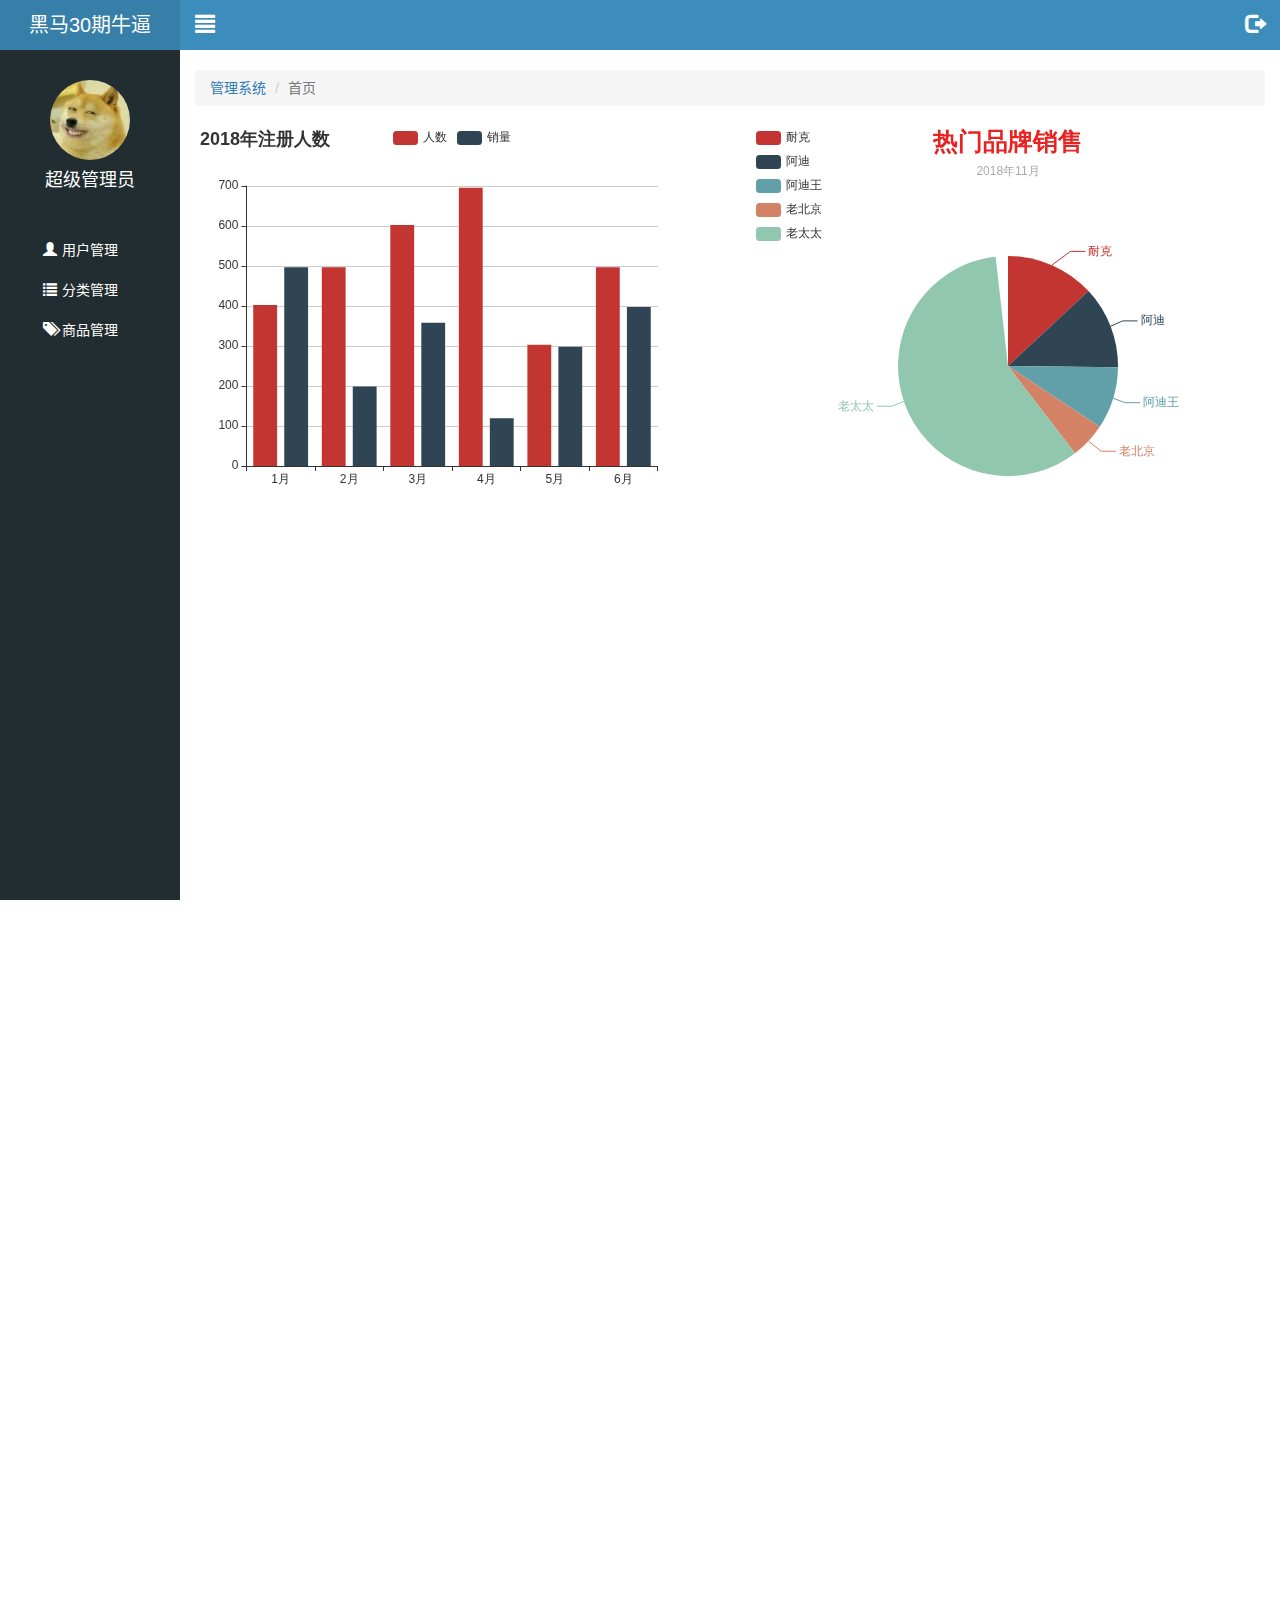
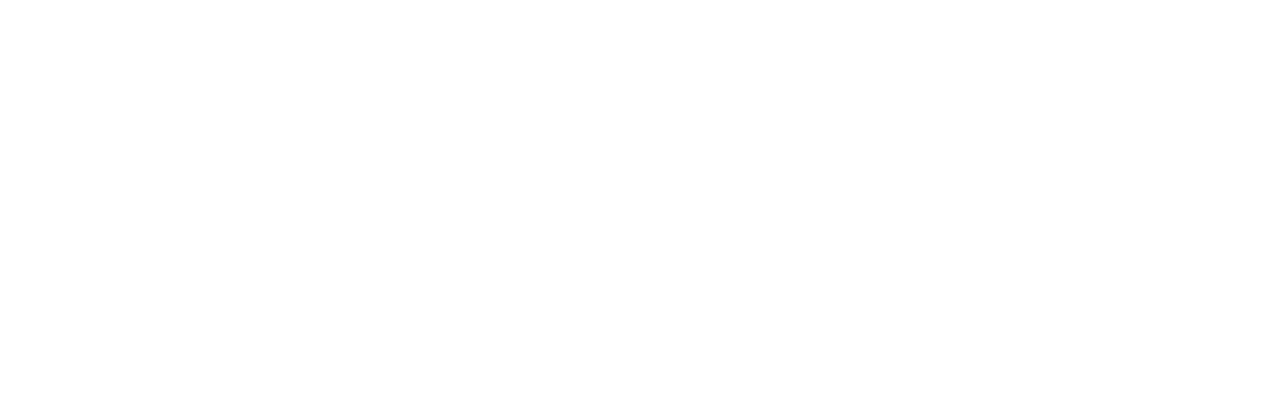
==== public/back3/index.html @ e0ff762d "初始化提交" ====
<!DOCTYPE html>
<html lang="zh-CN">
<head>
  <meta charset="UTF-8">
  <title>乐淘商城</title>
  <meta name="viewport"
        content="width=device-width, user-scalable=no, initial-scale=1.0, maximum-scale=1.0, minimum-scale=1.0">
  <link rel="stylesheet" href="./lib/bootstrap/css/bootstrap.css">
  <link rel="stylesheet" href="./lib/bootstrap-validator/css/bootstrapValidator.css">
  <link rel="stylesheet" href="./lib/nprogress/nprogress.css">
  <link rel="stylesheet" href="./css/common.css">
</head>
<body>


<!-- 左侧侧边栏 -->
<div class="lt_aside">
  <!-- 标题 -->
  <div class="brand">
    <a href="#">黑马30期牛逼</a>
  </div>
  <!-- 用户头像 -->
  <div class="user">
    <img src="./images/02.jpg" alt="">
    <p>超级管理员</p>
  </div>
  <!-- 导航 -->
  <div class="nav">
    <ul>
      <li><a href="user.html"><i class="glyphicon glyphicon-user"></i><span>用户管理</span></a></li>
      <li>
        <a href="javascript:;" id="category"><i class="glyphicon glyphicon-list"></i><span>分类管理</span></a>
        <!-- 用于切换显示的二级列表 -->
        <div class="child">
          <a href="first.html">一级分类</a>
          <a href="second.html">二级分类</a>
        </div>
      </li>
      <li><a href="product.html"><i class="glyphicon glyphicon-tags"></i><span>商品管理</span></a></li>
    </ul>
  </div>
</div>

<!-- 右侧主体部分 -->
<div class="lt_main">

  <!-- 头部的 topbar -->
  <div class="lt_topbar">
    <!-- pull-left   pull-right -->
    <a class="icon_left pull-left" href="#"><i class="glyphicon glyphicon-align-justify"></i></a>
    <a class="icon_right pull-right" href="#"><i class="glyphicon glyphicon-log-out"></i></a>
  </div>

  <!-- 流式布局容器 container-fluid 特征: 宽度100%,  默认有左右的 15px padding -->
  <div class="container-fluid">

    <!-- 链接导航, 路径导航 -->
    <ol class="breadcrumb mt_20">
      <li><a href="index.html">管理系统</a></li>
      <li class="active">首页</li>
    </ol>

    <!-- 两个图表, 要求要是有宽高的容器 -->
    <div class="lt_content">

      <div class="echarts_left pull-left"></div>

      <div class="echarts_right pull-right"></div>

    </div>

  </div>

</div>



<!-- 控制模态框大小: modal-lg大  默认中等  modal-sm小 -->
<!-- data-dismiss="modal" 可以关闭当前模态框 -->


<!-- 退出模态框 -->
<!-- 外层div是蒙层 -->
<div class="modal fade" tabindex="-1" id="logoutModal">
  <!-- 内层模态框 -->
  <div class="modal-dialog modal-sm">
    <div class="modal-content">
      <div class="modal-header">
        <button type="button" class="close" data-dismiss="modal"><span>&times;</span></button>
        <h4 class="modal-title">温馨提示</h4>
      </div>
      <div class="modal-body">
        <p class="red"><i class="glyphicon glyphicon-info-sign"></i><span>您确定要退出后台管理系统吗？</span></p>
      </div>
      <div class="modal-footer">
        <button type="button" class="btn btn-default" data-dismiss="modal">取消</button>
        <button type="button" class="btn btn-primary" id="logoutBtn">退出</button>
      </div>
    </div>
  </div>
</div>



<script src="./lib/jquery/jquery.min.js"></script>
<script src="./lib/bootstrap/js/bootstrap.min.js"></script>
<script src="./lib/bootstrap-validator/js/bootstrapValidator.min.js"></script>
<script src="./lib/nprogress/nprogress.js"></script>
<script src="./lib/echarts/echarts.min.js"></script>
<script src="./js/common.js"></script>
<script src="./js/isLogin.js"></script>
<script src="./js/index.js"></script>


</body>
</html>
---- public/back3/lib/bootstrap-validator/css/bootstrapValidator.css ----
/**
 * BootstrapValidator (http://bootstrapvalidator.com)
 * The best jQuery plugin to validate form fields. Designed to use with Bootstrap 3
 *
 * @author      http://twitter.com/nghuuphuoc
 * @copyright   (c) 2013 - 2014 Nguyen Huu Phuoc
 * @license     MIT
 */

.bv-form .help-block {
    margin-bottom: 0;
}
.bv-form .tooltip-inner {
    text-align: left;
}
.nav-tabs li.bv-tab-success > a {
    color: #3c763d;
}
.nav-tabs li.bv-tab-error > a {
    color: #a94442;
}
---- public/back3/lib/nprogress/nprogress.css ----
/* Make clicks pass-through */
#nprogress {
  pointer-events: none;
}

#nprogress .bar {
  background: greenyellow;

  position: fixed;
  z-index: 10000;
  top: 0;
  left: 0;

  width: 100%;
  height: 2px;
}

/* Fancy blur effect */
#nprogress .peg {
  display: block;
  position: absolute;
  right: 0px;
  width: 100px;
  height: 100%;
  box-shadow: 0 0 10px #29d, 0 0 5px #29d;
  opacity: 1.0;

  -webkit-transform: rotate(3deg) translate(0px, -4px);
      -ms-transform: rotate(3deg) translate(0px, -4px);
          transform: rotate(3deg) translate(0px, -4px);
}

/* Remove these to get rid of the spinner */
#nprogress .spinner {
  display: block;
  position: fixed;
  z-index: 1031;
  top: 15px;
  right: 15px;
}

#nprogress .spinner-icon {
  width: 18px;
  height: 18px;
  box-sizing: border-box;

  border: solid 2px transparent;
  border-top-color: #29d;
  border-left-color: #29d;
  border-radius: 50%;

  -webkit-animation: nprogress-spinner 400ms linear infinite;
          animation: nprogress-spinner 400ms linear infinite;
}

.nprogress-custom-parent {
  overflow: hidden;
  position: relative;
}

.nprogress-custom-parent #nprogress .spinner,
.nprogress-custom-parent #nprogress .bar {
  position: absolute;
}

@-webkit-keyframes nprogress-spinner {
  0%   { -webkit-transform: rotate(0deg); }
  100% { -webkit-transform: rotate(360deg); }
}
@keyframes nprogress-spinner {
  0%   { transform: rotate(0deg); }
  100% { transform: rotate(360deg); }
}
---- public/back3/css/common.css ----
.body_bg {
  background-color: #222D32;
}

a:link,
a:visited,
a:hover,
a:active {
  text-decoration: none;
}

ul {
  list-style: none;
  margin: 0;
  padding: 0;
}

/* 需求: 让所有表格的 th和td 内容居中 */
.table.table-bordered th,
.table.table-bordered td {
  text-align: center;
  vertical-align: middle;
}



.panel .panel-title {
  height: 40px;
  line-height: 40px;
  text-align: center;
  font-size: 20px;
}

.mt_150 {
  margin-top: 150px;
}
.mt_20 {
  margin-top: 20px;
}
.red {
  color: #A94442;
}



.lt_aside {
  position: fixed;
  left: 0;
  top: 0;
  width: 180px;
  height: 100%;
  background-color: #222D32;
  z-index: 999;
  transition: left 1s;
}
.lt_aside.hidemenu {
  left: -180px;
}

.lt_aside .brand {
  width: 100%;
  height: 50px;
  line-height: 50px;
  background-color: #367FA9;
}
.lt_aside .brand a {
  text-align: center;
  display: block;
  color: #fff;
  text-decoration: none;
  font-size: 20px;
}
.lt_aside .user {
  height: 180px;
  padding-top: 30px;
}
.lt_aside .user img {
  width: 80px;
  height: 80px;
  border-radius: 50%;
  margin: 0 auto;
  display: block;
}
.lt_aside .user p {
  text-align: center;
  line-height: 40px;
  color: #fff;
  font-size: 18px;
}

.lt_aside .nav li a {
  display: block;
  height: 40px;
  line-height: 40px;
  padding-left: 40px;
  color: #fff;
  border-left: 3px solid transparent;
}
.lt_aside .nav li a.current {
  background-color: #1D1F21;
  border-left: 3px solid #069;
}
.lt_aside .nav li i {
  margin-right: 5px;
}
.lt_aside .nav li .child {
  display: none;
}
.lt_aside .nav li .child a {
  padding-left: 60px;
}


.lt_main {
  height: 2000px;
  padding-left: 180px;
  padding-top: 50px;
  transition: padding-left 1s;
}
.lt_main.hidemenu {
  padding-left: 0px;
}

.lt_topbar {
  position: fixed;
  left: 0;
  top: 0;
  width: 100%;
  height: 50px;
  background-color: #3C8DBC;
  padding-left: 180px;
  transition: padding-left 1s;
}
.lt_topbar.hidemenu {
  padding-left: 0px;
}


.lt_topbar .icon_left,
.lt_topbar .icon_right {
  width: 50px;
  height: 50px;
  line-height: 50px;
  text-align: center;
  color: #fff;
  font-size: 20px;
}


.lt_content .echarts_left,
.lt_content .echarts_right {
  width: 48%;
  height: 400px;
}
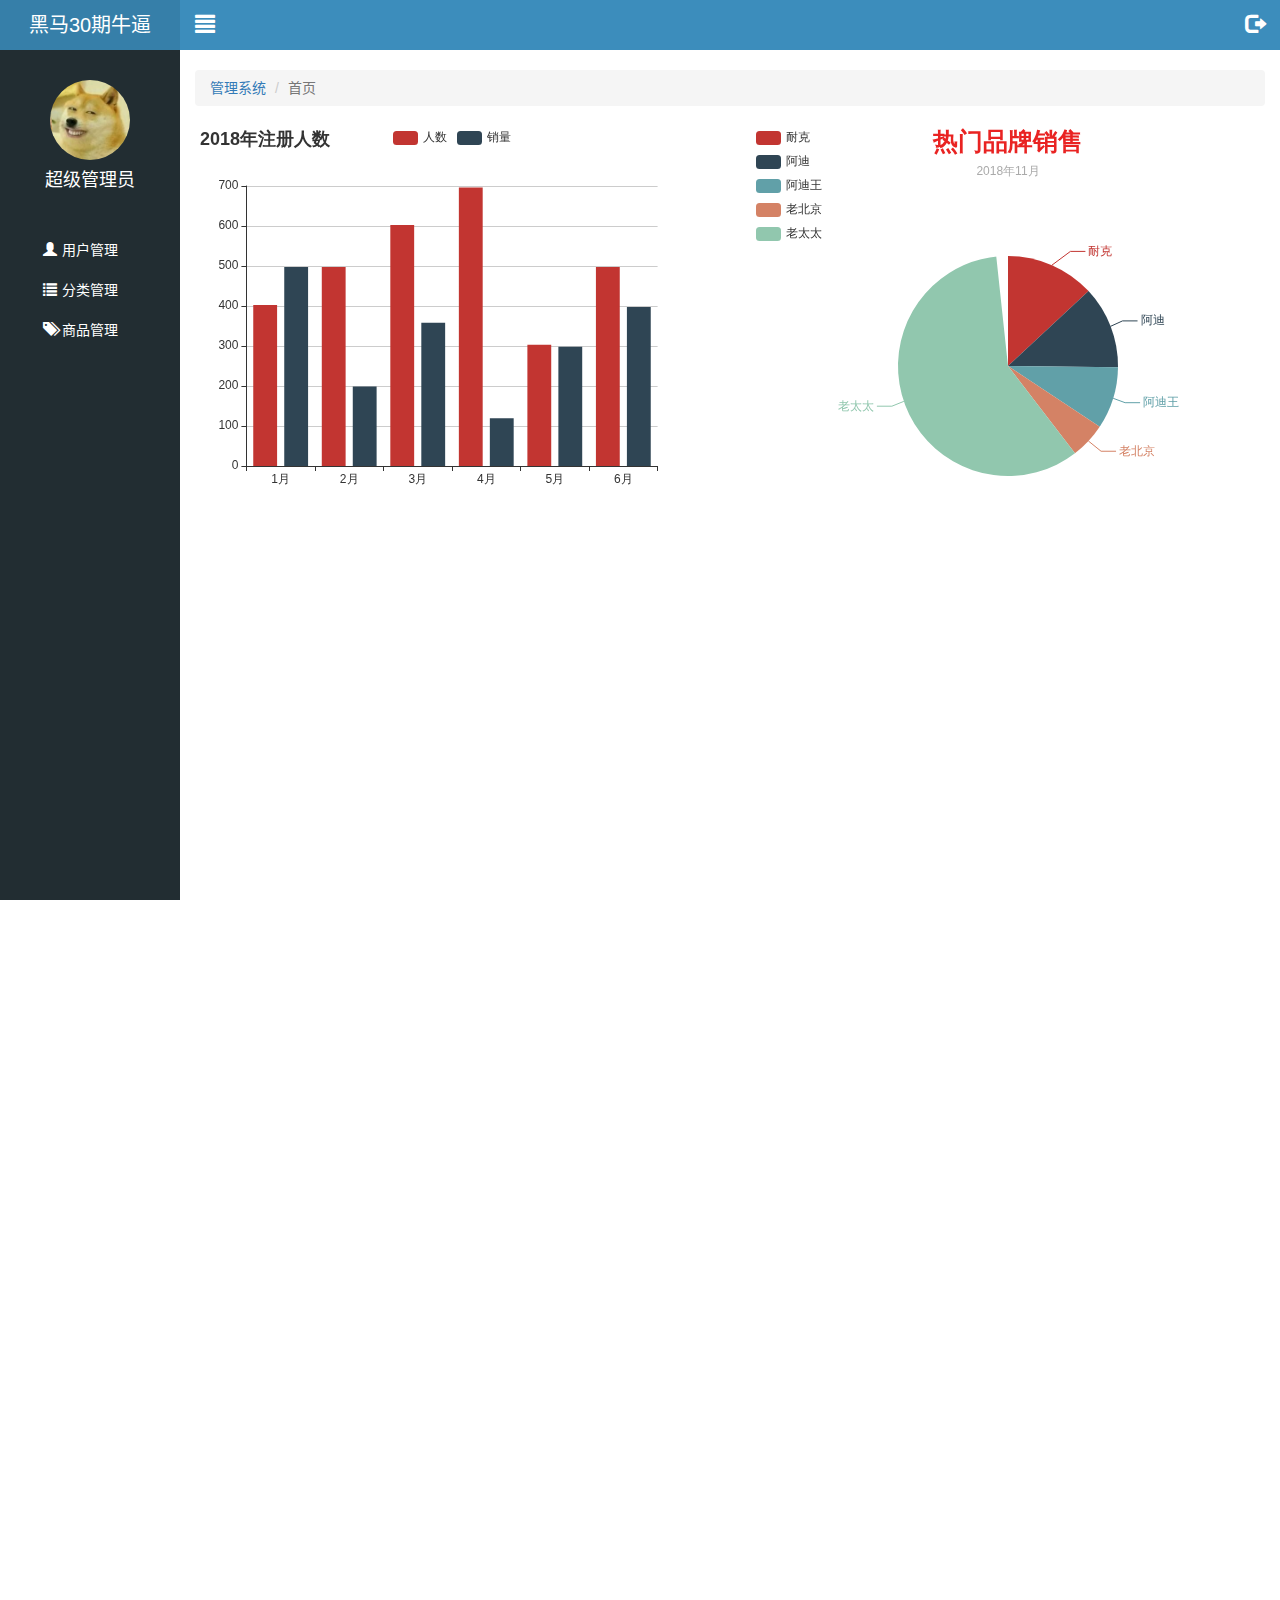
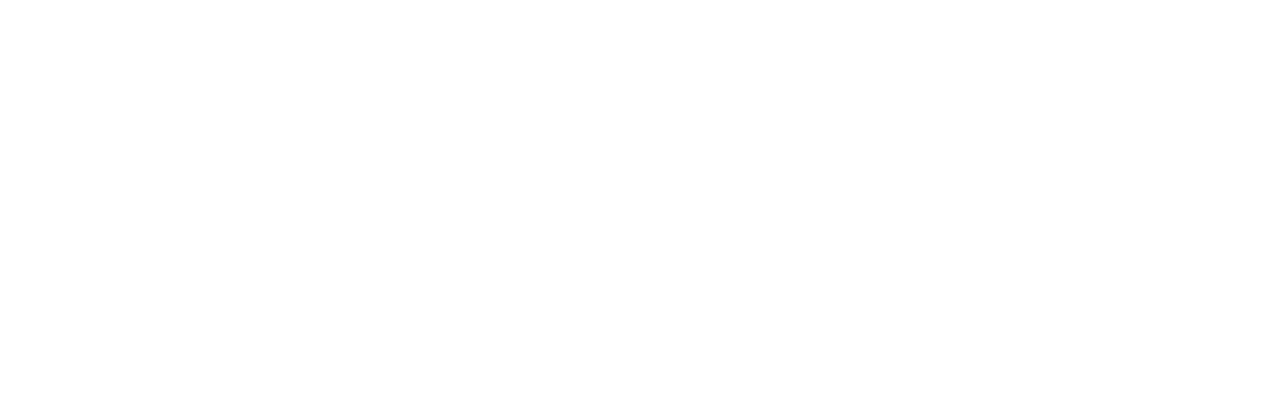
==== commit 74912e4e: "首页公共静态页面完成" ====
--- a/public/back3/index.html
+++ b/public/back3/index.html
@@ -1,116 +1,129 @@
 <!DOCTYPE html>
 <html lang="zh-CN">
-<head>
-  <meta charset="UTF-8">
-  <title>乐淘商城</title>
-  <meta name="viewport"
-        content="width=device-width, user-scalable=no, initial-scale=1.0, maximum-scale=1.0, minimum-scale=1.0">
-  <link rel="stylesheet" href="./lib/bootstrap/css/bootstrap.css">
-  <link rel="stylesheet" href="./lib/bootstrap-validator/css/bootstrapValidator.css">
-  <link rel="stylesheet" href="./lib/nprogress/nprogress.css">
-  <link rel="stylesheet" href="./css/common.css">
-</head>
-<body>
-
-
-<!-- 左侧侧边栏 -->
-<div class="lt_aside">
-  <!-- 标题 -->
-  <div class="brand">
-    <a href="#">黑马30期牛逼</a>
-  </div>
-  <!-- 用户头像 -->
-  <div class="user">
-    <img src="./images/02.jpg" alt="">
-    <p>超级管理员</p>
-  </div>
-  <!-- 导航 -->
-  <div class="nav">
-    <ul>
-      <li><a href="user.html"><i class="glyphicon glyphicon-user"></i><span>用户管理</span></a></li>
-      <li>
-        <a href="javascript:;" id="category"><i class="glyphicon glyphicon-list"></i><span>分类管理</span></a>
-        <!-- 用于切换显示的二级列表 -->
-        <div class="child">
-          <a href="first.html">一级分类</a>
-          <a href="second.html">二级分类</a>
-        </div>
-      </li>
-      <li><a href="product.html"><i class="glyphicon glyphicon-tags"></i><span>商品管理</span></a></li>
-    </ul>
-  </div>
-</div>
-
-<!-- 右侧主体部分 -->
-<div class="lt_main">
-
-  <!-- 头部的 topbar -->
-  <div class="lt_topbar">
-    <!-- pull-left   pull-right -->
-    <a class="icon_left pull-left" href="#"><i class="glyphicon glyphicon-align-justify"></i></a>
-    <a class="icon_right pull-right" href="#"><i class="glyphicon glyphicon-log-out"></i></a>
-  </div>
-
-  <!-- 流式布局容器 container-fluid 特征: 宽度100%,  默认有左右的 15px padding -->
-  <div class="container-fluid">
-
-    <!-- 链接导航, 路径导航 -->
-    <ol class="breadcrumb mt_20">
-      <li><a href="index.html">管理系统</a></li>
-      <li class="active">首页</li>
-    </ol>
-
-    <!-- 两个图表, 要求要是有宽高的容器 -->
-    <div class="lt_content">
-
-      <div class="echarts_left pull-left"></div>
-
-      <div class="echarts_right pull-right"></div>
-
+  <head>
+    <meta charset="UTF-8" />
+    <title>乐淘商城</title>
+    <meta
+      name="viewport"
+      content="width=device-width, user-scalable=no, initial-scale=1.0, maximum-scale=1.0, minimum-scale=1.0"
+    />
+    <link rel="stylesheet" href="./lib/bootstrap/css/bootstrap.css" />
+    <link
+      rel="stylesheet"
+      href="./lib/bootstrap-validator/css/bootstrapValidator.css"
+    />
+    <link rel="stylesheet" href="./lib/nprogress/nprogress.css" />
+    <link rel="stylesheet" href="./css/common.css" />
+  </head>
+  <body>
+    <!-- 左侧侧边栏 -->
+    <div class="lt_aside">
+      <!-- 标题 -->
+      <div class="brand"><a href="#">黑马30期牛逼</a></div>
+      <!-- 用户头像 -->
+      <div class="user">
+        <img src="./images/02.jpg" alt="" />
+        <p>超级管理员</p>
+      </div>
+      <!-- 导航 -->
+      <div class="nav">
+        <ul>
+          <li>
+            <a href="user.html"
+              ><i class="glyphicon glyphicon-user"></i><span>用户管理</span></a
+            >
+          </li>
+          <li>
+            <a href="javascript:;" id="category"
+              ><i class="glyphicon glyphicon-list"></i><span>分类管理</span></a
+            >
+            <!-- 用于切换显示的二级列表 -->
+            <div class="child">
+              <a href="first.html">一级分类</a>
+              <a href="second.html">二级分类</a>
+            </div>
+          </li>
+          <li>
+            <a href="product.html"
+              ><i class="glyphicon glyphicon-tags"></i><span>商品管理</span></a
+            >
+          </li>
+        </ul>
+      </div>
     </div>
 
-  </div>
+    <!-- 右侧主体部分 -->
+    <div class="lt_main">
+      <!-- 头部的 topbar -->
+      <div class="lt_topbar">
+        <!-- pull-left   pull-right -->
+        <a class="icon_left pull-left" href="#"
+          ><i class="glyphicon glyphicon-align-justify"></i
+        ></a>
+        <a class="icon_right pull-right" href="#"
+          ><i class="glyphicon glyphicon-log-out"></i
+        ></a>
+      </div>
 
-</div>
+      <!--
+        流式布局容器 container-fluid 特征: 宽度100%,  默认有左右的 15px padding
+      -->
+      <div class="container-fluid">
+        <!-- 链接导航, 路径导航 -->
+        <ol class="breadcrumb mt_20">
+          <li><a href="index.html">管理系统</a></li>
+          <li class="active">首页</li>
+        </ol>
 
+        <!-- 两个图表, 要求要是有宽高的容器 -->
+        <div class="lt_content">
+          <div class="echarts_left pull-left"></div>
 
-
-<!-- 控制模态框大小: modal-lg大  默认中等  modal-sm小 -->
-<!-- data-dismiss="modal" 可以关闭当前模态框 -->
-
-
-<!-- 退出模态框 -->
-<!-- 外层div是蒙层 -->
-<div class="modal fade" tabindex="-1" id="logoutModal">
-  <!-- 内层模态框 -->
-  <div class="modal-dialog modal-sm">
-    <div class="modal-content">
-      <div class="modal-header">
-        <button type="button" class="close" data-dismiss="modal"><span>&times;</span></button>
-        <h4 class="modal-title">温馨提示</h4>
-      </div>
-      <div class="modal-body">
-        <p class="red"><i class="glyphicon glyphicon-info-sign"></i><span>您确定要退出后台管理系统吗？</span></p>
-      </div>
-      <div class="modal-footer">
-        <button type="button" class="btn btn-default" data-dismiss="modal">取消</button>
-        <button type="button" class="btn btn-primary" id="logoutBtn">退出</button>
+          <div class="echarts_right pull-right"></div>
+        </div>
       </div>
     </div>
-  </div>
-</div>
 
+    <!-- 控制模态框大小: modal-lg大  默认中等  modal-sm小 -->
+    <!-- data-dismiss="modal" 可以关闭当前模态框 -->
 
+    <!-- 退出模态框 -->
+    <!-- 外层div是蒙层 -->
+    <div class="modal fade" tabindex="-1" id="logoutModal">
+      <!-- 内层模态框 -->
+      <div class="modal-dialog modal-sm">
+        <div class="modal-content">
+          <div class="modal-header">
+            <button type="button" class="close" data-dismiss="modal">
+              <span>&times;</span>
+            </button>
+            <h4 class="modal-title">温馨提示</h4>
+          </div>
+          <div class="modal-body">
+            <p class="red">
+              <i class="glyphicon glyphicon-info-sign"></i
+              ><span>您确定要退出后台管理系统吗？</span>
+            </p>
+          </div>
+          <div class="modal-footer">
+            <button type="button" class="btn btn-default" data-dismiss="modal">
+              取消
+            </button>
+            <button type="button" class="btn btn-primary" id="logoutBtn">
+              退出
+            </button>
+          </div>
+        </div>
+      </div>
+    </div>
 
-<script src="./lib/jquery/jquery.min.js"></script>
-<script src="./lib/bootstrap/js/bootstrap.min.js"></script>
-<script src="./lib/bootstrap-validator/js/bootstrapValidator.min.js"></script>
-<script src="./lib/nprogress/nprogress.js"></script>
-<script src="./lib/echarts/echarts.min.js"></script>
-<script src="./js/common.js"></script>
-<script src="./js/isLogin.js"></script>
-<script src="./js/index.js"></script>
-
-
-</body>
-</html>+    <script src="./lib/jquery/jquery.min.js"></script>
+    <script src="./lib/bootstrap/js/bootstrap.min.js"></script>
+    <script src="./lib/bootstrap-validator/js/bootstrapValidator.min.js"></script>
+    <script src="./lib/nprogress/nprogress.js"></script>
+    <script src="./lib/echarts/echarts.min.js"></script>
+    <script src="./js/common.js"></script>
+    <script src="./js/isLogin.js"></script>
+    <script src="./js/index.js"></script>
+  </body>
+</html>
